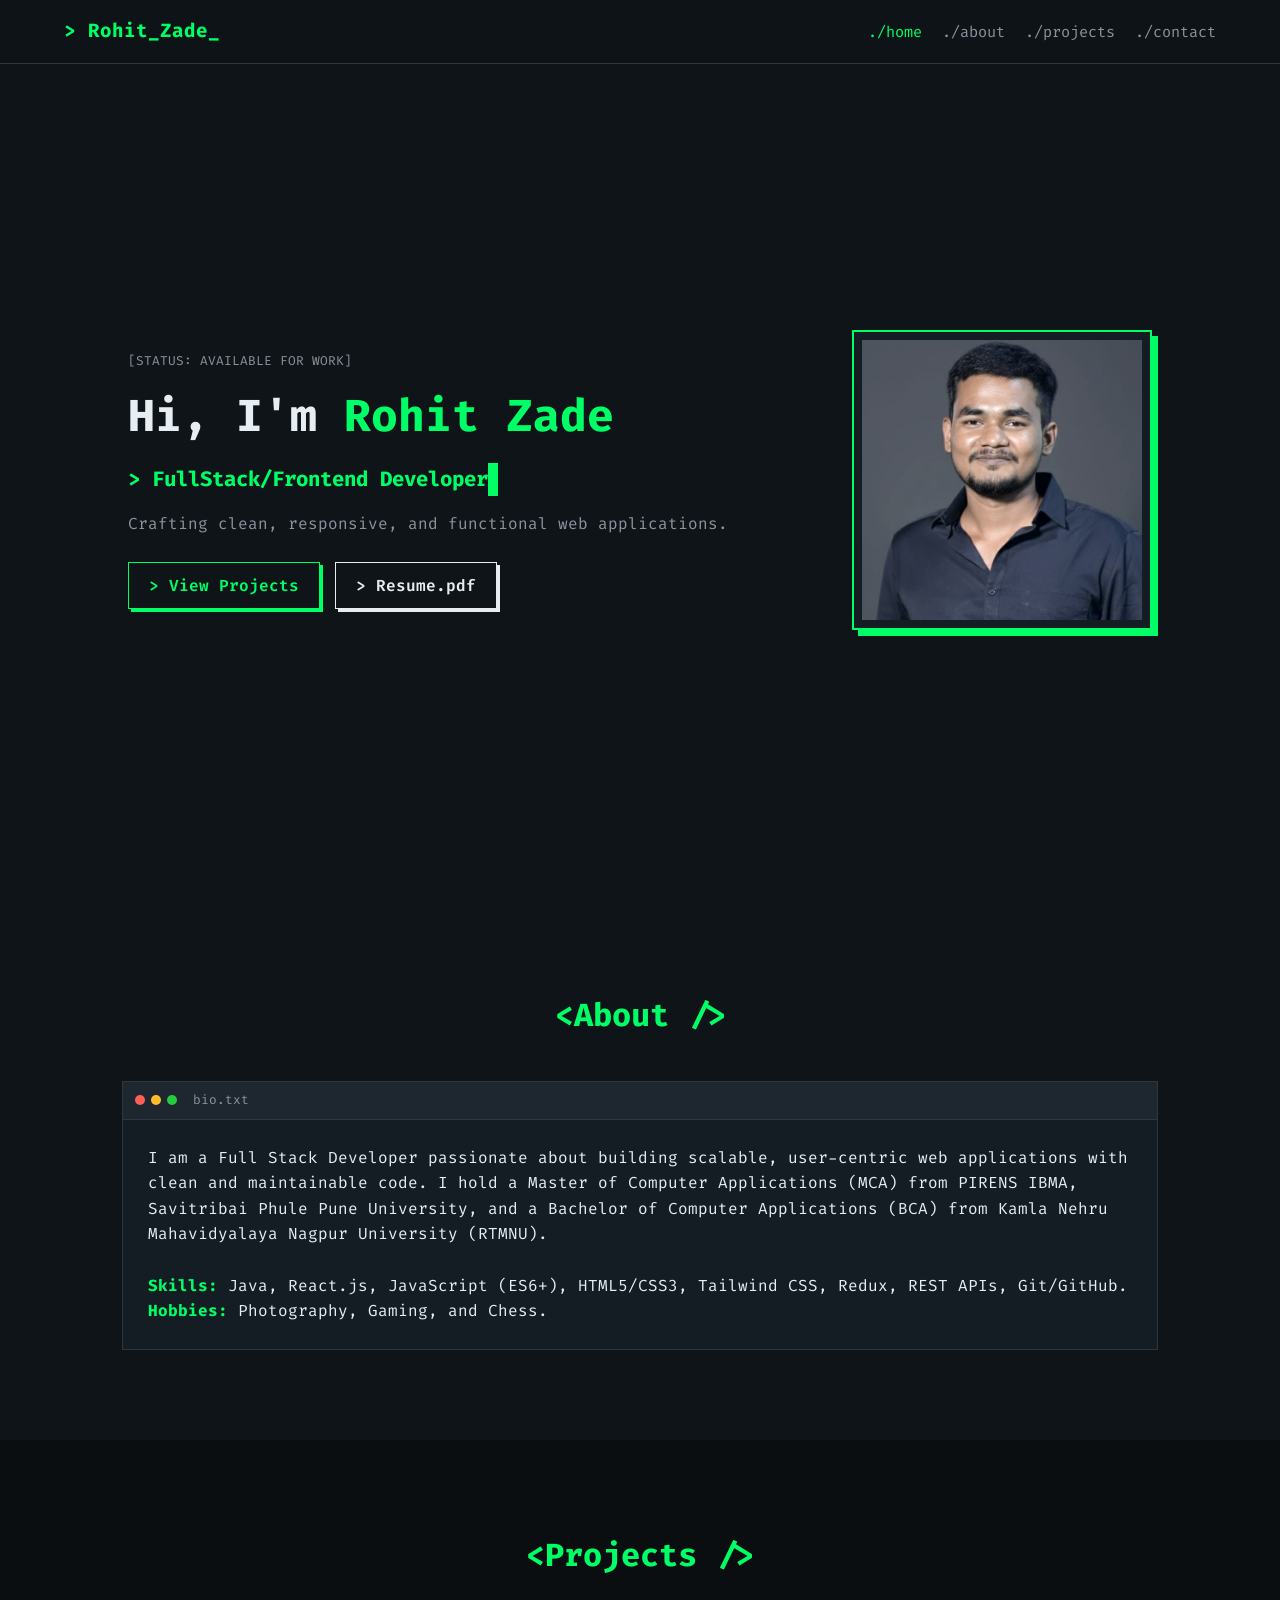
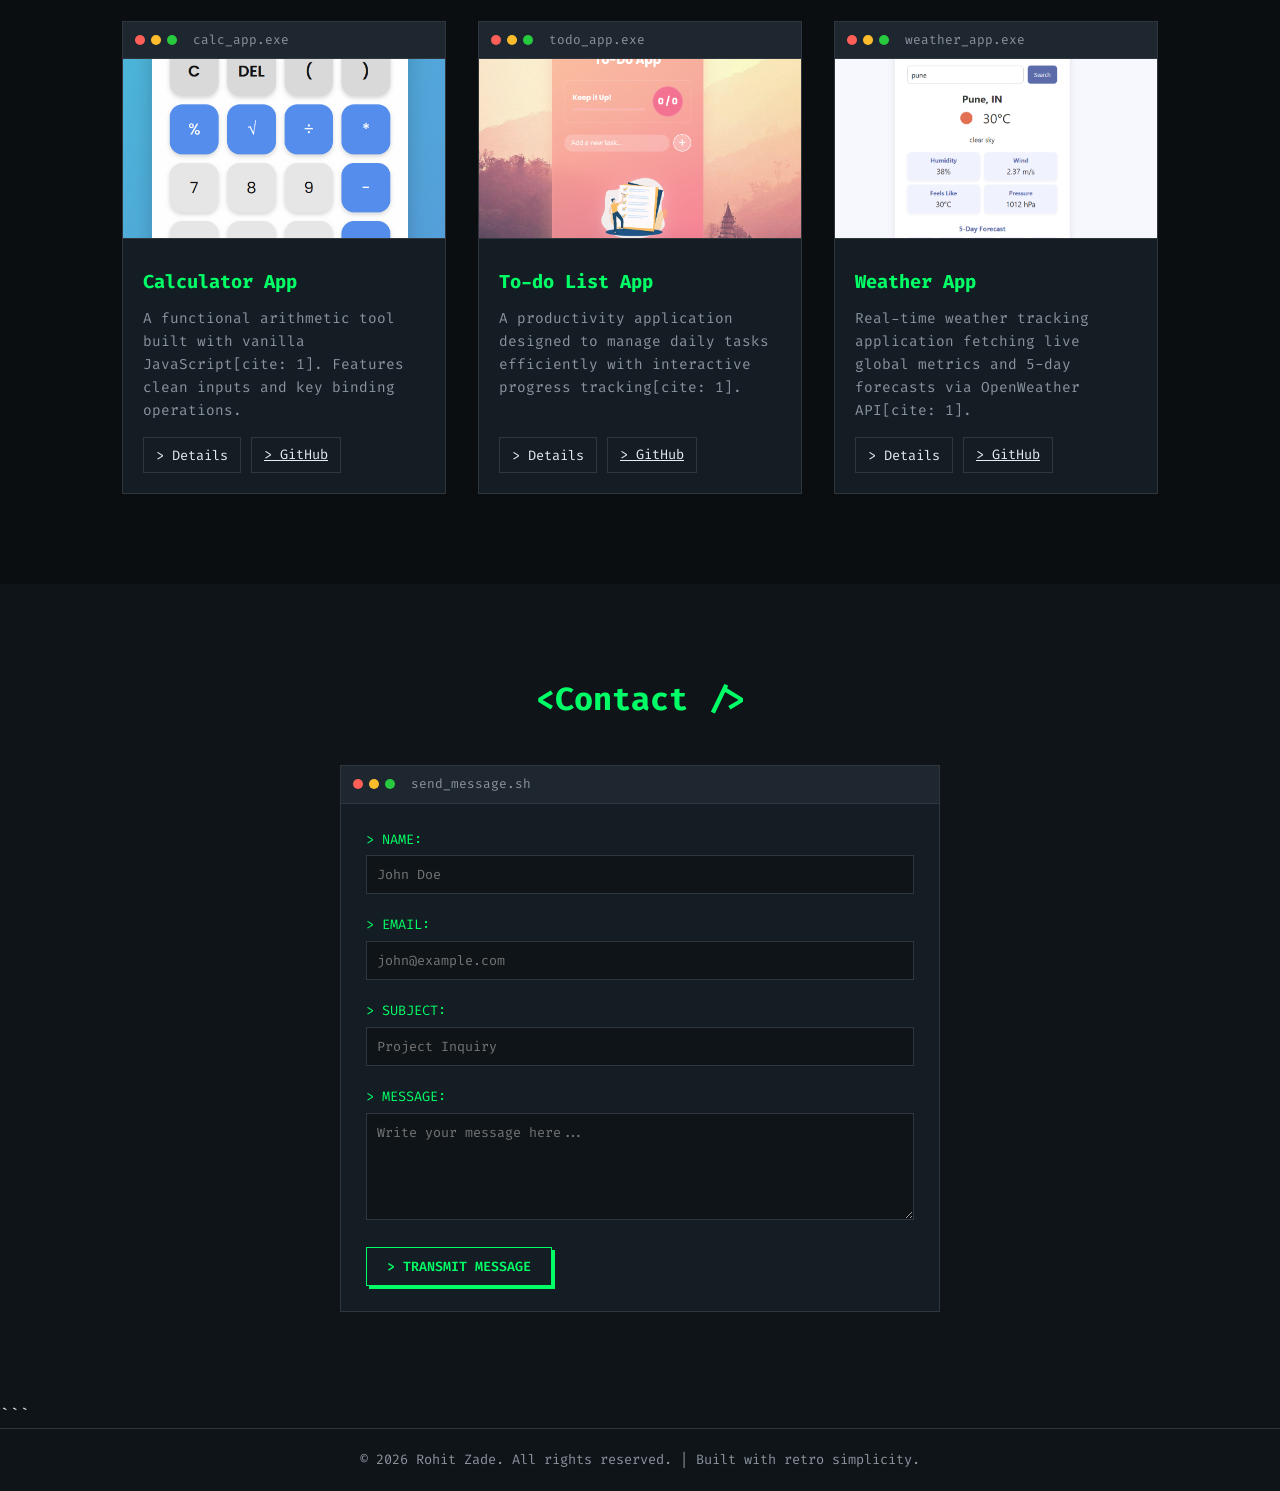
==== index.html @ d7098f7c "Initial commit" ====
<!DOCTYPE html>
<html lang="en">
<head>
    <meta charset="UTF-8">
    <meta name="viewport" content="width=device-width, initial-scale=1.0">
    <title>Rohit Zade | Frontend Developer</title>
    <link rel="stylesheet" href="style.css">
    <link rel="preconnect" href="https://fonts.googleapis.com">
    <link rel="preconnect" href="https://fonts.gstatic.com" crossorigin>
    <link href="https://fonts.googleapis.com/css2?family=Courier+Prime:ital,wght@0,400;0,700;1,400&family=Fira+Code:wght@400;600&display=swap" rel="stylesheet">
</head>
<body>

    <nav class="navbar">
        <div class="logo">&gt; Rohit_Zade_</div>
        <ul class="nav-links">
            <li><a href="#home" class="active">./home</a></li>
            <li><a href="#about">./about</a></li>
            <li><a href="#projects">./projects</a></li>
            <li><a href="#contact">./contact</a></li>
        </ul>
    </nav>

    <section id="home" class="hero">
        <div class="hero-content">
            <div class="terminal-badge">[STATUS: AVAILABLE FOR WORK]</div>
            <h1>Hi, I'm <span class="highlight">Rohit Zade</span></h1>
            <h3 class="typewriter-container">&gt; <span id="typewriter"></span><span class="cursor">&nbsp;</span></h3>
            <p>Crafting clean, responsive, and functional web applications.</p>
            <div class="hero-cta">
                <a href="#projects" class="btn">&gt; View Projects</a>
                <a href="Rohit_zade_cv.pdf" target="_blank" class="btn btn-outline">&gt; Resume.pdf</a>
            </div>
        </div>
        <div class="hero-image-wrapper">
            <div class="retro-frame">
                <img src="pic.jpg" alt="Rohit Zade" class="hero-image">
            </div>
        </div>
    </section>

    <section id="about" class="section">
        <div class="container">
            <h2 class="section-title">&lt;About /&gt;</h2>
            <div class="about-card">
                <div class="terminal-header">
                    <span class="dot red"></span>
                    <span class="dot yellow"></span>
                    <span class="dot green"></span>
                    <span class="terminal-title">bio.txt</span>
                </div>
                <div class="about-content">
                    <p>I am a Full Stack Developer passionate about building scalable, user-centric web applications with clean and maintainable code. I hold a Master of Computer Applications (MCA) from PIRENS IBMA, Savitribai Phule Pune University, and a Bachelor of Computer Applications (BCA) from Kamla Nehru Mahavidyalaya Nagpur University (RTMNU).</p>
                    <br>
                    <p><strong class="highlight">Skills:</strong> Java, React.js, JavaScript (ES6+), HTML5/CSS3, Tailwind CSS, Redux, REST APIs, Git/GitHub.</p>
                    <p><strong class="highlight">Hobbies:</strong> Photography, Gaming, and Chess.</p>
                </div>
            </div>
        </div>
    </section>

    <section id="projects" class="section bg-retro">
        <div class="container">
            <h2 class="section-title">&lt;Projects /&gt;</h2>
            <div class="projects-grid">
                
                <div class="project-card">
                    <div class="terminal-header">
                        <span class="dot red"></span>
                        <span class="dot yellow"></span>
                        <span class="dot green"></span>
                        <span class="terminal-title">calc_app.exe</span>
                    </div>
                    <div class="project-img-container">
                        <img src="calc.png" alt="Calculator App">
                    </div>
                    <div class="project-info">
                        <h3>Calculator App</h3>
                        <p>A functional arithmetic tool built with vanilla JavaScript[cite: 1]. Features clean inputs and key binding operations.</p>
                        <div class="project-links">
                            <button class="btn-sm" onclick="openModal('Calculator App', 'A functional arithmetic tool built with vanilla JavaScript handling core mathematical operations with dynamic updates.')">&gt; Details</button>
                            <a href="https://github.com/Rohitz24/calculator-app" target="_blank" class="btn-sm github-btn">&gt; GitHub</a>
                        </div>
                    </div>
                </div>

                <div class="project-card">
                    <div class="terminal-header">
                        <span class="dot red"></span>
                        <span class="dot yellow"></span>
                        <span class="dot green"></span>
                        <span class="terminal-title">todo_app.exe</span>
                    </div>
                    <div class="project-img-container">
                        <img src="todo.png" alt="To-do List App">
                    </div>
                    <div class="project-info">
                        <h3>To-do List App</h3>
                        <p>A productivity application designed to manage daily tasks efficiently with interactive progress tracking[cite: 1].</p>
                        <div class="project-links">
                            <button class="btn-sm" onclick="openModal('To-do List App', 'A productivity application designed to manage daily tasks efficiently with dynamic list updates and status counters.')">&gt; Details</button>
                            <a href="https://github.com/Rohitz24/to-do-list-app" target="_blank" class="btn-sm github-btn">&gt; GitHub</a>
                        </div>
                    </div>
                </div>

                <div class="project-card">
                    <div class="terminal-header">
                        <span class="dot red"></span>
                        <span class="dot yellow"></span>
                        <span class="dot green"></span>
                        <span class="terminal-title">weather_app.exe</span>
                    </div>
                    <div class="project-img-container">
                        <img src="weather.png" alt="Weather App">
                    </div>
                    <div class="project-info">
                        <h3>Weather App</h3>
                        <p>Real-time weather tracking application fetching live global metrics and 5-day forecasts via OpenWeather API[cite: 1].</p>
                        <div class="project-links">
                            <button class="btn-sm" onclick="openModal('Weather App', 'Real-time weather tracking application fetching live global data, humidity, wind speeds, and extended forecasts.')">&gt; Details</button>
                            <a href="https://github.com/Rohitz24/weatherapp" target="_blank" class="btn-sm github-btn">&gt; GitHub</a>
                        </div>
                    </div>
                </div>

            </div>
        </div>
    </section>

    
<section id="contact" class="section">
    <div class="container">
        <h2 class="section-title">&lt;Contact /&gt;</h2>
        <form id="contactForm" class="contact-form" action="https://formspree.io/f/xaqrvorv" method="POST">
            <div class="terminal-header">
                <span class="dot red"></span>
                <span class="dot yellow"></span>
                <span class="dot green"></span>
                <span class="terminal-title">send_message.sh</span>
            </div>
            <div class="form-body">
                <div class="form-group">
                    <label for="name">&gt; NAME:</label>
                    <input type="text" id="name" name="name" placeholder="John Doe">
                    <small class="error-msg">[!] Name is required</small>
                </div>
                <div class="form-group">
                    <label for="email">&gt; EMAIL:</label>
                    <input type="text" id="email" name="email" placeholder="john@example.com">
                    <small class="error-msg">[!] Valid email is required</small>
                </div>
                <div class="form-group">
                    <label for="subject">&gt; SUBJECT:</label>
                    <input type="text" id="subject" name="subject" placeholder="Project Inquiry">
                    <small class="error-msg">[!] Subject is required</small>
                </div>
                <div class="form-group">
                    <label for="message">&gt; MESSAGE:</label>
                    <textarea id="message" name="message" rows="5" placeholder="Write your message here..."></textarea>
                    <small class="error-msg">[!] Message cannot be empty</small>
                </div>
                <button type="submit" id="submitBtn" class="btn">&gt; TRANSMIT MESSAGE</button>
            </div>
        </form>
    </div>
</section>

```

    <footer>
        <p>&copy; 2026 Rohit Zade. All rights reserved. | Built with retro simplicity.</p>
    </footer>

    <div id="projectModal" class="modal">
        <div class="modal-content">
            <div class="terminal-header">
                <span class="dot red"></span>
                <span class="dot yellow"></span>
                <span class="dot green"></span>
                <span class="terminal-title" id="modalTitle">Project Details</span>
                <span class="close-btn" onclick="closeModal()">&times;</span>
            </div>
            <div class="modal-body">
                <p id="modalDesc"></p>
            </div>
        </div>
    </div>

    <script src="script.js"></script>
</body>
</html>
---- style.css ----
:root {
    --bg-color: #0f1419;
    --card-bg: #151d24;
    --text-color: #e6edf3;
    --text-dim: #8b949e;
    --accent-color: #00ff66; /* Retro Terminal Green */
    --accent-hover: #00cc52;
    --border-color: #30363d;
    --font-mono: 'Fira Code', 'Courier Prime', monospace;
}

* {
    margin: 0;
    padding: 0;
    box-sizing: border-box;
}

html {
    scroll-behavior: smooth;
}

body {
    font-family: var(--font-mono);
    background-color: var(--bg-color);
    color: var(--text-color);
    line-height: 1.6;
}

.container {
    max-width: 1100px;
    margin: 0 auto;
    padding: 0 2rem;
}

.section {
    padding: 90px 0;
}

.bg-retro {
    background-color: #0b0e11;
}

.section-title {
    text-align: center;
    margin-bottom: 40px;
    font-size: 2rem;
    color: var(--accent-color);
}

.highlight {
    color: var(--accent-color);
}

/* Retro Buttons */
.btn {
    display: inline-block;
    padding: 10px 20px;
    background: transparent;
    color: var(--accent-color);
    border: 1px solid var(--accent-color);
    text-decoration: none;
    font-family: var(--font-mono);
    font-weight: 600;
    cursor: pointer;
    transition: all 0.2s ease-in-out;
    box-shadow: 3px 3px 0px var(--accent-color);
}

.btn:hover {
    background: var(--accent-color);
    color: var(--bg-color);
    box-shadow: none;
    transform: translate(2px, 2px);
}

.btn-outline {
    color: var(--text-color);
    border-color: var(--text-color);
    box-shadow: 3px 3px 0px var(--text-color);
}

.btn-outline:hover {
    background: var(--text-color);
    color: var(--bg-color);
    box-shadow: none;
}

.btn-sm {
    padding: 6px 12px;
    background: transparent;
    color: var(--text-color);
    border: 1px solid var(--border-color);
    font-family: var(--font-mono);
    font-size: 0.85rem;
    cursor: pointer;
    transition: all 0.2s;
}

.btn-sm:hover {
    border-color: var(--accent-color);
    color: var(--accent-color);
}

/* Navbar */
.navbar {
    display: flex;
    justify-content: space-between;
    align-items: center;
    padding: 1rem 5%;
    background: rgba(15, 20, 25, 0.95);
    position: fixed;
    width: 100%;
    top: 0;
    z-index: 1000;
    border-bottom: 1px solid var(--border-color);
}

.logo {
    font-size: 1.2rem;
    font-weight: bold;
    color: var(--accent-color);
}

.nav-links {
    display: flex;
    list-style: none;
}

.nav-links li {
    margin-left: 20px;
}

.nav-links a {
    text-decoration: none;
    color: var(--text-dim);
    font-size: 0.95rem;
    transition: color 0.2s;
}

.nav-links a.active, .nav-links a:hover {
    color: var(--accent-color);
}

/* Hero Section */
.hero {
    min-height: 100vh;
    display: flex;
    align-items: center;
    justify-content: space-between;
    padding: 100px 10% 40px;
    gap: 2rem;
}

.terminal-badge {
    font-size: 0.8rem;
    color: var(--text-dim);
    margin-bottom: 10px;
}

.hero-content h1 {
    font-size: 2.8rem;
    margin-bottom: 10px;
}

.typewriter-container {
    font-size: 1.3rem;
    color: var(--accent-color);
    margin-bottom: 15px;
    min-height: 32px;
}

.cursor {
    display: inline-block;
    background-color: var(--accent-color);
    width: 10px;
    animation: blink 0.8s infinite;
}

@keyframes blink {
    0%, 100% { opacity: 1; }
    50% { opacity: 0; }
}

.hero-content p {
    color: var(--text-dim);
    margin-bottom: 25px;
}

.hero-cta {
    display: flex;
    gap: 15px;
}

/* Hero Image Frame */
.hero-image-wrapper {
    display: flex;
    justify-content: center;
}

.retro-frame {
    border: 2px solid var(--accent-color);
    padding: 8px;
    background-color: var(--card-bg);
    box-shadow: 6px 6px 0px var(--accent-color);
}

.hero-image {
    width: 280px;
    height: 280px;
    object-fit: cover;
    filter: grayscale(20%) contrast(110%);
    display: block;
}

/* Terminal Card UI Component */
.terminal-header {
    background-color: #1e262f;
    padding: 8px 12px;
    display: flex;
    align-items: center;
    border-bottom: 1px solid var(--border-color);
}

.dot {
    width: 10px;
    height: 10px;
    border-radius: 50%;
    display: inline-block;
    margin-right: 6px;
}

.dot.red { background-color: #ff5f56; }
.dot.yellow { background-color: #ffbd2e; }
.dot.green { background-color: #27c93f; }

.terminal-title {
    font-size: 0.8rem;
    color: var(--text-dim);
    margin-left: 10px;
}

.about-card {
    background: var(--card-bg);
    border: 1px solid var(--border-color);
}

.about-content {
    padding: 25px;
}

/* Projects Grid */
.projects-grid {
    display: grid;
    grid-template-columns: repeat(auto-fit, minmax(300px, 1fr));
    gap: 2rem;
}

.project-card {
    background: var(--card-bg);
    border: 1px solid var(--border-color);
    display: flex;
    flex-direction: column;
}

.project-img-container img {
    width: 100%;
    height: 180px;
    object-fit: cover;
    border-bottom: 1px solid var(--border-color);
    filter: grayscale(10%);
}

.project-info {
    padding: 20px;
    display: flex;
    flex-direction: column;
    flex-grow: 1;
}

.project-info h3 {
    color: var(--accent-color);
    margin-bottom: 10px;
}

.project-info p {
    font-size: 0.9rem;
    color: var(--text-dim);
    margin-bottom: 15px;
    flex-grow: 1;
}

.project-links {
    display: flex;
    gap: 10px;
}

/* Contact Form */
.contact-form {
    max-width: 600px;
    margin: 0 auto;
    background: var(--card-bg);
    border: 1px solid var(--border-color);
}

.form-body {
    padding: 25px;
}

.form-group {
    margin-bottom: 20px;
}

.form-group label {
    display: block;
    margin-bottom: 5px;
    font-size: 0.85rem;
    color: var(--accent-color);
}

.form-group input, 
.form-group textarea {
    width: 100%;
    padding: 10px;
    background-color: var(--bg-color);
    border: 1px solid var(--border-color);
    color: var(--text-color);
    font-family: var(--font-mono);
    outline: none;
}

.form-group input:focus, 
.form-group textarea:focus {
    border-color: var(--accent-color);
}

.error-msg {
    color: #ff5f56;
    font-size: 0.75rem;
    display: none;
    margin-top: 5px;
}

.form-group.error input, 
.form-group.error textarea {
    border-color: #ff5f56;
}

.form-group.error .error-msg {
    display: block;
}

/* Footer */
footer {
    border-top: 1px solid var(--border-color);
    text-align: center;
    padding: 20px;
    font-size: 0.85rem;
    color: var(--text-dim);
}

/* Retro Modal Styles */
.modal {
    display: none; 
    position: fixed; 
    z-index: 2000; 
    left: 0;
    top: 0;
    width: 100%; 
    height: 100%; 
    background-color: rgba(0,0,0,0.8); 
}

.modal-content {
    background-color: var(--card-bg);
    margin: 15% auto; 
    border: 1px solid var(--border-color);
    width: 90%;
    max-width: 500px;
    position: relative;
    box-shadow: 6px 6px 0px var(--accent-color);
}

.modal-body {
    padding: 20px;
}

.close-btn {
    color: var(--text-dim);
    margin-left: auto;
    font-size: 18px;
    cursor: pointer;
}

.close-btn:hover {
    color: var(--accent-color);
}

/* Responsive Design */
@media (max-width: 768px) {
    .hero {
        flex-direction: column-reverse;
        text-align: center;
        padding-top: 100px;
    }

    .hero-cta {
        justify-content: center;
    }

    .nav-links {
        display: none;
    }
}
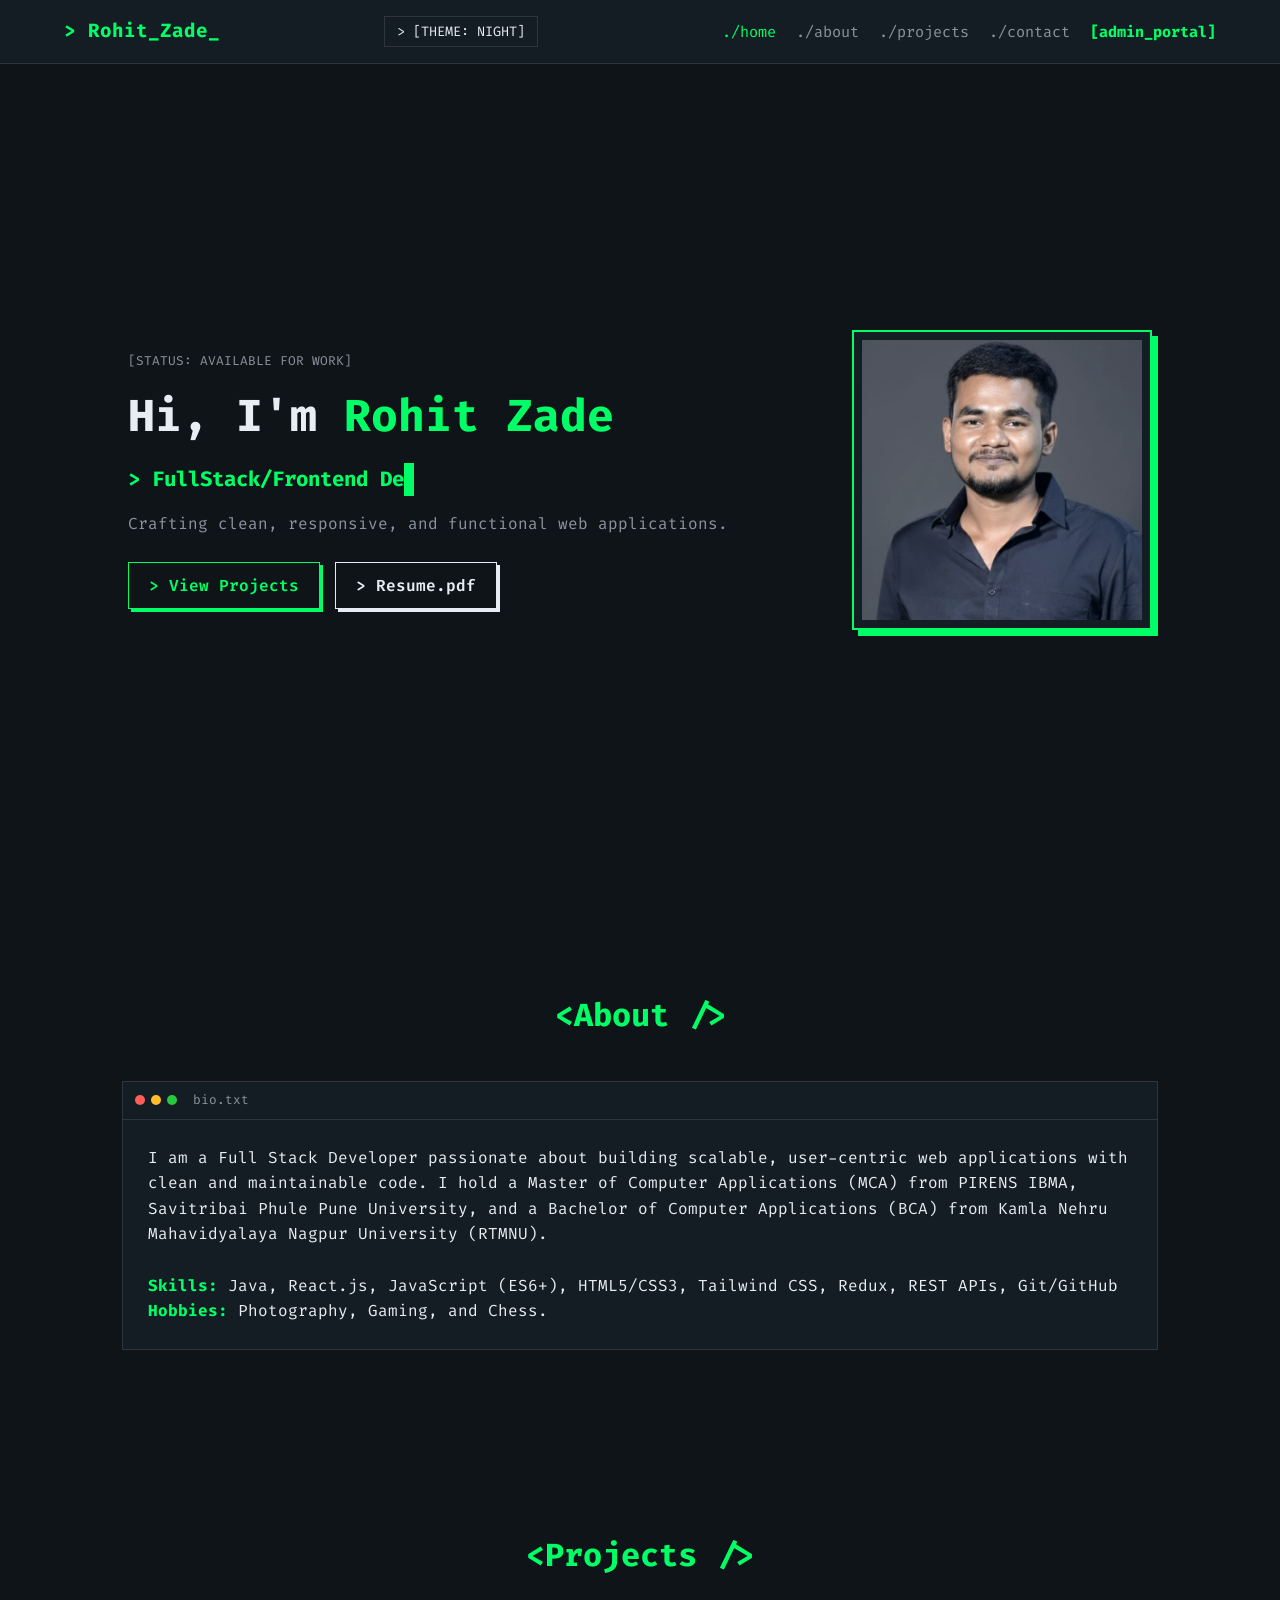
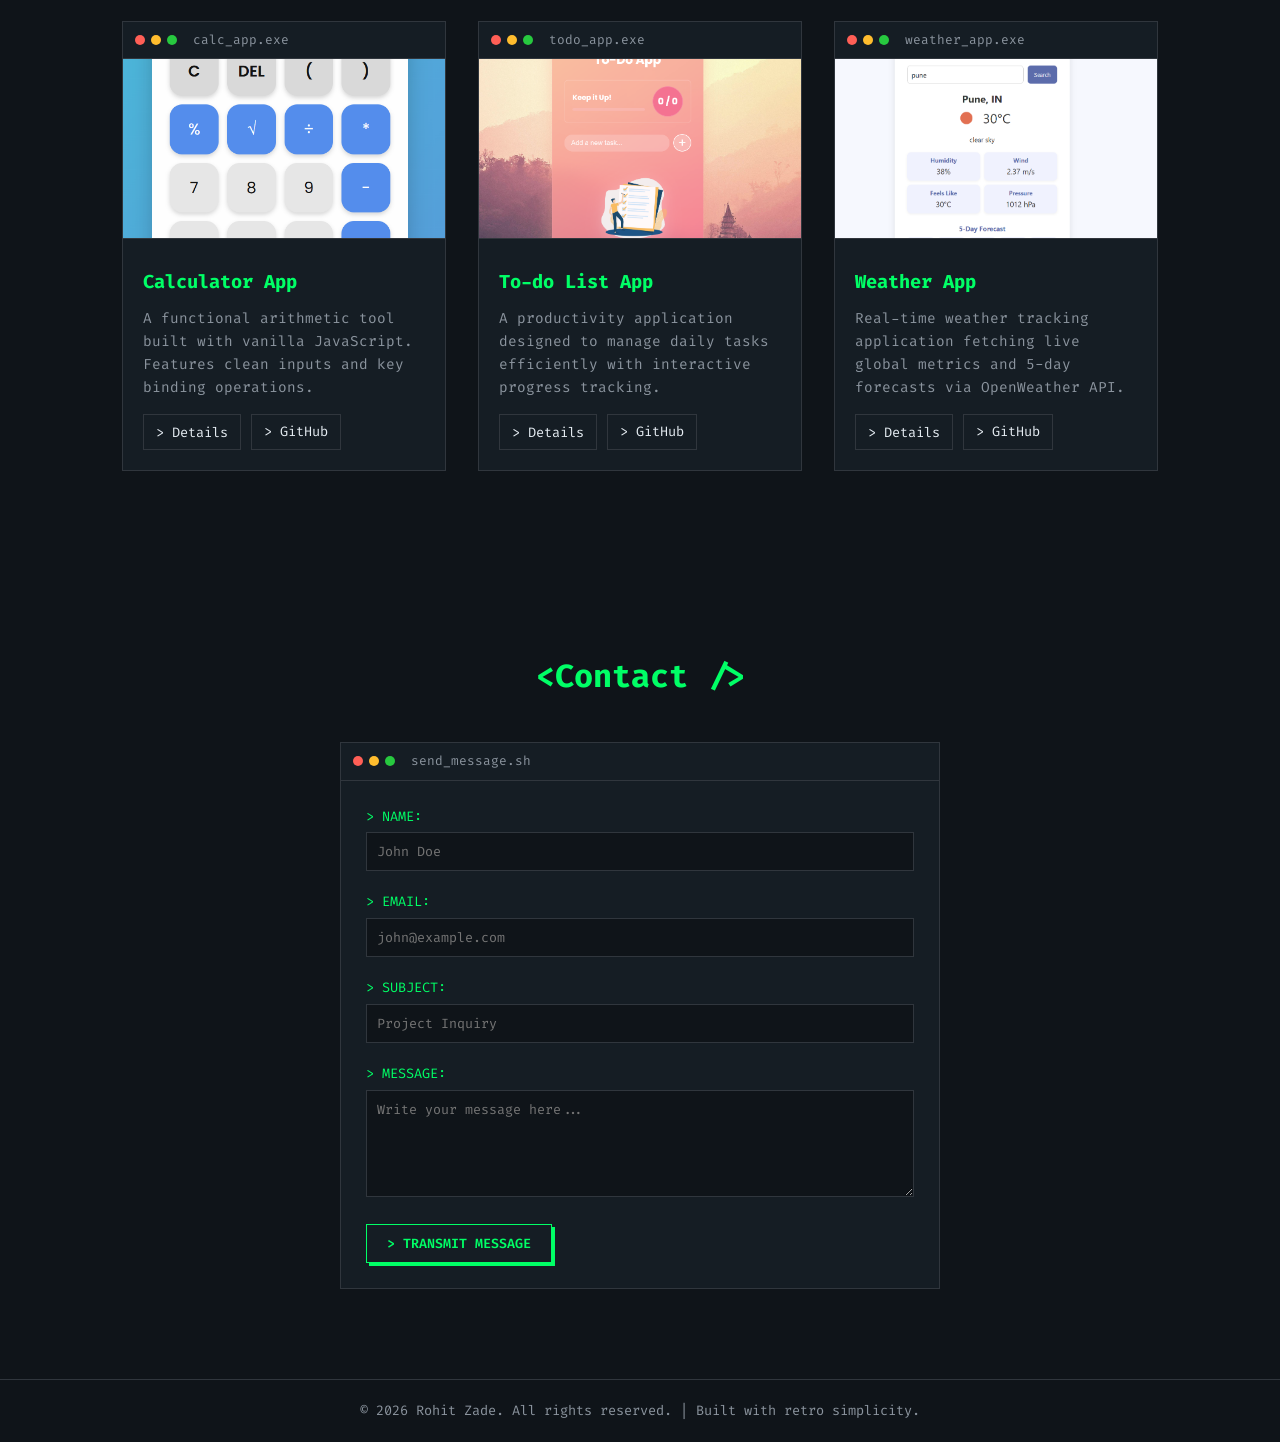
==== commit cd07738e: "Added dynamic content loading, theme switch, and admin portal" ====
--- a/index.html
+++ b/index.html
@@ -1,9 +1,9 @@
 <!DOCTYPE html>
-<html lang="en">
+<html lang="en" data-theme="dark">
 <head>
     <meta charset="UTF-8">
     <meta name="viewport" content="width=device-width, initial-scale=1.0">
-    <title>Rohit Zade | Frontend Developer</title>
+    <title>Rohit Zade | Dynamic Portfolio</title>
     <link rel="stylesheet" href="style.css">
     <link rel="preconnect" href="https://fonts.googleapis.com">
     <link rel="preconnect" href="https://fonts.gstatic.com" crossorigin>
@@ -13,20 +13,31 @@
 
     <nav class="navbar">
         <div class="logo">&gt; Rohit_Zade_</div>
-        <ul class="nav-links">
+        
+        <div class="nav-right">
+            <button id="themeToggleBtn" class="btn-sm theme-btn">&gt; [THEME: NIGHT]</button>
+            <button id="mobileMenuBtn" class="hamburger-btn" aria-label="Toggle Menu">
+                <span class="bar"></span>
+                <span class="bar"></span>
+                <span class="bar"></span>
+            </button>
+        </div>
+
+        <ul class="nav-links" id="navLinks">
             <li><a href="#home" class="active">./home</a></li>
             <li><a href="#about">./about</a></li>
             <li><a href="#projects">./projects</a></li>
             <li><a href="#contact">./contact</a></li>
+            <li><a href="admin.html" class="admin-link">[admin_portal]</a></li>
         </ul>
     </nav>
 
     <section id="home" class="hero">
         <div class="hero-content">
-            <div class="terminal-badge">[STATUS: AVAILABLE FOR WORK]</div>
+            <div class="terminal-badge" id="heroStatus">[STATUS: AVAILABLE FOR WORK]</div>
             <h1>Hi, I'm <span class="highlight">Rohit Zade</span></h1>
             <h3 class="typewriter-container">&gt; <span id="typewriter"></span><span class="cursor">&nbsp;</span></h3>
-            <p>Crafting clean, responsive, and functional web applications.</p>
+            <p id="heroBioText">Crafting clean, responsive, and functional web applications.</p>
             <div class="hero-cta">
                 <a href="#projects" class="btn">&gt; View Projects</a>
                 <a href="Rohit_zade_cv.pdf" target="_blank" class="btn btn-outline">&gt; Resume.pdf</a>
@@ -49,11 +60,8 @@
                     <span class="dot green"></span>
                     <span class="terminal-title">bio.txt</span>
                 </div>
-                <div class="about-content">
-                    <p>I am a Full Stack Developer passionate about building scalable, user-centric web applications with clean and maintainable code. I hold a Master of Computer Applications (MCA) from PIRENS IBMA, Savitribai Phule Pune University, and a Bachelor of Computer Applications (BCA) from Kamla Nehru Mahavidyalaya Nagpur University (RTMNU).</p>
-                    <br>
-                    <p><strong class="highlight">Skills:</strong> Java, React.js, JavaScript (ES6+), HTML5/CSS3, Tailwind CSS, Redux, REST APIs, Git/GitHub.</p>
-                    <p><strong class="highlight">Hobbies:</strong> Photography, Gaming, and Chess.</p>
+                <div class="about-content" id="aboutContent">
+                    <!-- Dynamic Bio and Skills rendered here -->
                 </div>
             </div>
         </div>
@@ -62,111 +70,48 @@
     <section id="projects" class="section bg-retro">
         <div class="container">
             <h2 class="section-title">&lt;Projects /&gt;</h2>
-            <div class="projects-grid">
-                
-                <div class="project-card">
-                    <div class="terminal-header">
-                        <span class="dot red"></span>
-                        <span class="dot yellow"></span>
-                        <span class="dot green"></span>
-                        <span class="terminal-title">calc_app.exe</span>
-                    </div>
-                    <div class="project-img-container">
-                        <img src="calc.png" alt="Calculator App">
-                    </div>
-                    <div class="project-info">
-                        <h3>Calculator App</h3>
-                        <p>A functional arithmetic tool built with vanilla JavaScript[cite: 1]. Features clean inputs and key binding operations.</p>
-                        <div class="project-links">
-                            <button class="btn-sm" onclick="openModal('Calculator App', 'A functional arithmetic tool built with vanilla JavaScript handling core mathematical operations with dynamic updates.')">&gt; Details</button>
-                            <a href="https://github.com/Rohitz24/calculator-app" target="_blank" class="btn-sm github-btn">&gt; GitHub</a>
-                        </div>
-                    </div>
-                </div>
-
-                <div class="project-card">
-                    <div class="terminal-header">
-                        <span class="dot red"></span>
-                        <span class="dot yellow"></span>
-                        <span class="dot green"></span>
-                        <span class="terminal-title">todo_app.exe</span>
-                    </div>
-                    <div class="project-img-container">
-                        <img src="todo.png" alt="To-do List App">
-                    </div>
-                    <div class="project-info">
-                        <h3>To-do List App</h3>
-                        <p>A productivity application designed to manage daily tasks efficiently with interactive progress tracking[cite: 1].</p>
-                        <div class="project-links">
-                            <button class="btn-sm" onclick="openModal('To-do List App', 'A productivity application designed to manage daily tasks efficiently with dynamic list updates and status counters.')">&gt; Details</button>
-                            <a href="https://github.com/Rohitz24/to-do-list-app" target="_blank" class="btn-sm github-btn">&gt; GitHub</a>
-                        </div>
-                    </div>
-                </div>
-
-                <div class="project-card">
-                    <div class="terminal-header">
-                        <span class="dot red"></span>
-                        <span class="dot yellow"></span>
-                        <span class="dot green"></span>
-                        <span class="terminal-title">weather_app.exe</span>
-                    </div>
-                    <div class="project-img-container">
-                        <img src="weather.png" alt="Weather App">
-                    </div>
-                    <div class="project-info">
-                        <h3>Weather App</h3>
-                        <p>Real-time weather tracking application fetching live global metrics and 5-day forecasts via OpenWeather API[cite: 1].</p>
-                        <div class="project-links">
-                            <button class="btn-sm" onclick="openModal('Weather App', 'Real-time weather tracking application fetching live global data, humidity, wind speeds, and extended forecasts.')">&gt; Details</button>
-                            <a href="https://github.com/Rohitz24/weatherapp" target="_blank" class="btn-sm github-btn">&gt; GitHub</a>
-                        </div>
-                    </div>
-                </div>
-
+            <div class="projects-grid" id="projectsContainer">
+                <!-- Dynamic Projects rendered here -->
             </div>
         </div>
     </section>
 
-    
-<section id="contact" class="section">
-    <div class="container">
-        <h2 class="section-title">&lt;Contact /&gt;</h2>
-        <form id="contactForm" class="contact-form" action="https://formspree.io/f/xaqrvorv" method="POST">
-            <div class="terminal-header">
-                <span class="dot red"></span>
-                <span class="dot yellow"></span>
-                <span class="dot green"></span>
-                <span class="terminal-title">send_message.sh</span>
-            </div>
-            <div class="form-body">
-                <div class="form-group">
-                    <label for="name">&gt; NAME:</label>
-                    <input type="text" id="name" name="name" placeholder="John Doe">
-                    <small class="error-msg">[!] Name is required</small>
+    <section id="contact" class="section">
+        <div class="container">
+            <h2 class="section-title">&lt;Contact /&gt;</h2>
+            <form id="contactForm" class="contact-form" action="https://formspree.io/f/xaqrvorv" method="POST">
+                <div class="terminal-header">
+                    <span class="dot red"></span>
+                    <span class="dot yellow"></span>
+                    <span class="dot green"></span>
+                    <span class="terminal-title">send_message.sh</span>
                 </div>
-                <div class="form-group">
-                    <label for="email">&gt; EMAIL:</label>
-                    <input type="text" id="email" name="email" placeholder="john@example.com">
-                    <small class="error-msg">[!] Valid email is required</small>
+                <div class="form-body">
+                    <div class="form-group">
+                        <label for="name">&gt; NAME:</label>
+                        <input type="text" id="name" name="name" placeholder="John Doe">
+                        <small class="error-msg">[!] Name is required</small>
+                    </div>
+                    <div class="form-group">
+                        <label for="email">&gt; EMAIL:</label>
+                        <input type="text" id="email" name="email" placeholder="john@example.com">
+                        <small class="error-msg">[!] Valid email is required</small>
+                    </div>
+                    <div class="form-group">
+                        <label for="subject">&gt; SUBJECT:</label>
+                        <input type="text" id="subject" name="subject" placeholder="Project Inquiry">
+                        <small class="error-msg">[!] Subject is required</small>
+                    </div>
+                    <div class="form-group">
+                        <label for="message">&gt; MESSAGE:</label>
+                        <textarea id="message" name="message" rows="5" placeholder="Write your message here..."></textarea>
+                        <small class="error-msg">[!] Message cannot be empty</small>
+                    </div>
+                    <button type="submit" id="submitBtn" class="btn">&gt; TRANSMIT MESSAGE</button>
                 </div>
-                <div class="form-group">
-                    <label for="subject">&gt; SUBJECT:</label>
-                    <input type="text" id="subject" name="subject" placeholder="Project Inquiry">
-                    <small class="error-msg">[!] Subject is required</small>
-                </div>
-                <div class="form-group">
-                    <label for="message">&gt; MESSAGE:</label>
-                    <textarea id="message" name="message" rows="5" placeholder="Write your message here..."></textarea>
-                    <small class="error-msg">[!] Message cannot be empty</small>
-                </div>
-                <button type="submit" id="submitBtn" class="btn">&gt; TRANSMIT MESSAGE</button>
-            </div>
-        </form>
-    </div>
-</section>
-
-```
+            </form>
+        </div>
+    </section>
 
     <footer>
         <p>&copy; 2026 Rohit Zade. All rights reserved. | Built with retro simplicity.</p>
--- a/style.css
+++ b/style.css
@@ -3,411 +3,132 @@
     --card-bg: #151d24;
     --text-color: #e6edf3;
     --text-dim: #8b949e;
-    --accent-color: #00ff66; /* Retro Terminal Green */
+    --accent-color: #00ff66; /* Terminal Green */
     --accent-hover: #00cc52;
     --border-color: #30363d;
     --font-mono: 'Fira Code', 'Courier Prime', monospace;
 }
 
-* {
-    margin: 0;
-    padding: 0;
-    box-sizing: border-box;
+[data-theme="light"] {
+    --bg-color: #f4f6f9;
+    --card-bg: #ffffff;
+    --text-color: #1a1f24;
+    --text-dim: #57606a;
+    --accent-color: #008837;
+    --accent-hover: #006629;
+    --border-color: #d0d7de;
 }
 
-html {
-    scroll-behavior: smooth;
-}
-
+* { margin: 0; padding: 0; box-sizing: border-box; }
+html { scroll-behavior: smooth; }
 body {
     font-family: var(--font-mono);
     background-color: var(--bg-color);
     color: var(--text-color);
     line-height: 1.6;
+    transition: background-color 0.3s, color 0.3s;
 }
 
-.container {
-    max-width: 1100px;
-    margin: 0 auto;
-    padding: 0 2rem;
+.container { max-width: 1100px; margin: 0 auto; padding: 0 2rem; }
+.section { padding: 90px 0; }
+.bg-retro { background-color: var(--bg-color); }
+.section-title { text-align: center; margin-bottom: 40px; font-size: 2rem; color: var(--accent-color); }
+.highlight { color: var(--accent-color); }
+
+/* Buttons */
+.btn {
+    display: inline-block; padding: 10px 20px; background: transparent;
+    color: var(--accent-color); border: 1px solid var(--accent-color);
+    text-decoration: none; font-family: var(--font-mono); font-weight: 600;
+    cursor: pointer; transition: all 0.2s ease-in-out; box-shadow: 3px 3px 0px var(--accent-color);
 }
+.btn:hover { background: var(--accent-color); color: var(--bg-color); box-shadow: none; transform: translate(2px, 2px); }
+.btn-outline { color: var(--text-color); border-color: var(--text-color); box-shadow: 3px 3px 0px var(--text-color); }
+.btn-outline:hover { background: var(--text-color); color: var(--bg-color); box-shadow: none; }
+.btn-sm { padding: 6px 12px; background: transparent; color: var(--text-color); border: 1px solid var(--border-color); font-family: var(--font-mono); font-size: 0.85rem; cursor: pointer; transition: all 0.2s; text-decoration: none;}
+.btn-sm:hover { border-color: var(--accent-color); color: var(--accent-color); }
+.btn-danger { color: #ff5f56; border-color: #ff5f56; }
+.btn-danger:hover { background: #ff5f56; color: #fff; }
 
-.section {
-    padding: 90px 0;
-}
+/* Navbar Responsive Fixes */
+.navbar { display: flex; justify-content: space-between; align-items: center; padding: 1rem 5%; background: var(--card-bg); position: fixed; width: 100%; top: 0; z-index: 1000; border-bottom: 1px solid var(--border-color); }
+.logo { font-size: 1.2rem; font-weight: bold; color: var(--accent-color); }
+.nav-right { display: flex; align-items: center; gap: 15px; }
+.nav-links { display: flex; list-style: none; align-items: center; }
+.nav-links li { margin-left: 20px; }
+.nav-links a { text-decoration: none; color: var(--text-dim); font-size: 0.95rem; transition: color 0.2s; }
+.nav-links a.active, .nav-links a:hover { color: var(--accent-color); }
+.admin-link { color: var(--accent-color) !important; font-weight: bold; }
 
-.bg-retro {
-    background-color: #0b0e11;
-}
-
-.section-title {
-    text-align: center;
-    margin-bottom: 40px;
-    font-size: 2rem;
-    color: var(--accent-color);
-}
-
-.highlight {
-    color: var(--accent-color);
-}
-
-/* Retro Buttons */
-.btn {
-    display: inline-block;
-    padding: 10px 20px;
-    background: transparent;
-    color: var(--accent-color);
-    border: 1px solid var(--accent-color);
-    text-decoration: none;
-    font-family: var(--font-mono);
-    font-weight: 600;
-    cursor: pointer;
-    transition: all 0.2s ease-in-out;
-    box-shadow: 3px 3px 0px var(--accent-color);
-}
-
-.btn:hover {
-    background: var(--accent-color);
-    color: var(--bg-color);
-    box-shadow: none;
-    transform: translate(2px, 2px);
-}
-
-.btn-outline {
-    color: var(--text-color);
-    border-color: var(--text-color);
-    box-shadow: 3px 3px 0px var(--text-color);
-}
-
-.btn-outline:hover {
-    background: var(--text-color);
-    color: var(--bg-color);
-    box-shadow: none;
-}
-
-.btn-sm {
-    padding: 6px 12px;
-    background: transparent;
-    color: var(--text-color);
-    border: 1px solid var(--border-color);
-    font-family: var(--font-mono);
-    font-size: 0.85rem;
-    cursor: pointer;
-    transition: all 0.2s;
-}
-
-.btn-sm:hover {
-    border-color: var(--accent-color);
-    color: var(--accent-color);
-}
-
-/* Navbar */
-.navbar {
-    display: flex;
-    justify-content: space-between;
-    align-items: center;
-    padding: 1rem 5%;
-    background: rgba(15, 20, 25, 0.95);
-    position: fixed;
-    width: 100%;
-    top: 0;
-    z-index: 1000;
-    border-bottom: 1px solid var(--border-color);
-}
-
-.logo {
-    font-size: 1.2rem;
-    font-weight: bold;
-    color: var(--accent-color);
-}
-
-.nav-links {
-    display: flex;
-    list-style: none;
-}
-
-.nav-links li {
-    margin-left: 20px;
-}
-
-.nav-links a {
-    text-decoration: none;
-    color: var(--text-dim);
-    font-size: 0.95rem;
-    transition: color 0.2s;
-}
-
-.nav-links a.active, .nav-links a:hover {
-    color: var(--accent-color);
-}
+/* Mobile Menu Hamburger */
+.hamburger-btn { display: none; flex-direction: column; gap: 4px; background: none; border: none; cursor: pointer; padding: 5px; }
+.hamburger-btn .bar { width: 22px; height: 2px; background-color: var(--text-color); transition: all 0.3s; }
 
 /* Hero Section */
-.hero {
-    min-height: 100vh;
-    display: flex;
-    align-items: center;
-    justify-content: space-between;
-    padding: 100px 10% 40px;
-    gap: 2rem;
-}
+.hero { min-height: 100vh; display: flex; align-items: center; justify-content: space-between; padding: 100px 10% 40px; gap: 2rem; }
+.terminal-badge { font-size: 0.8rem; color: var(--text-dim); margin-bottom: 10px; }
+.hero-content h1 { font-size: 2.8rem; margin-bottom: 10px; }
+.typewriter-container { font-size: 1.3rem; color: var(--accent-color); margin-bottom: 15px; min-height: 32px; }
+.cursor { display: inline-block; background-color: var(--accent-color); width: 10px; animation: blink 0.8s infinite; }
+@keyframes blink { 0%, 100% { opacity: 1; } 50% { opacity: 0; } }
+.hero-content p { color: var(--text-dim); margin-bottom: 25px; }
+.hero-cta { display: flex; gap: 15px; }
 
-.terminal-badge {
-    font-size: 0.8rem;
-    color: var(--text-dim);
-    margin-bottom: 10px;
-}
+.hero-image-wrapper { display: flex; justify-content: center; }
+.retro-frame { border: 2px solid var(--accent-color); padding: 8px; background-color: var(--card-bg); box-shadow: 6px 6px 0px var(--accent-color); }
+.hero-image { width: 280px; height: 280px; object-fit: cover; filter: grayscale(20%) contrast(110%); display: block; }
 
-.hero-content h1 {
-    font-size: 2.8rem;
-    margin-bottom: 10px;
-}
-
-.typewriter-container {
-    font-size: 1.3rem;
-    color: var(--accent-color);
-    margin-bottom: 15px;
-    min-height: 32px;
-}
-
-.cursor {
-    display: inline-block;
-    background-color: var(--accent-color);
-    width: 10px;
-    animation: blink 0.8s infinite;
-}
-
-@keyframes blink {
-    0%, 100% { opacity: 1; }
-    50% { opacity: 0; }
-}
-
-.hero-content p {
-    color: var(--text-dim);
-    margin-bottom: 25px;
-}
-
-.hero-cta {
-    display: flex;
-    gap: 15px;
-}
-
-/* Hero Image Frame */
-.hero-image-wrapper {
-    display: flex;
-    justify-content: center;
-}
-
-.retro-frame {
-    border: 2px solid var(--accent-color);
-    padding: 8px;
-    background-color: var(--card-bg);
-    box-shadow: 6px 6px 0px var(--accent-color);
-}
-
-.hero-image {
-    width: 280px;
-    height: 280px;
-    object-fit: cover;
-    filter: grayscale(20%) contrast(110%);
-    display: block;
-}
-
-/* Terminal Card UI Component */
-.terminal-header {
-    background-color: #1e262f;
-    padding: 8px 12px;
-    display: flex;
-    align-items: center;
-    border-bottom: 1px solid var(--border-color);
-}
-
-.dot {
-    width: 10px;
-    height: 10px;
-    border-radius: 50%;
-    display: inline-block;
-    margin-right: 6px;
-}
-
+/* Card Architecture */
+.terminal-header { background-color: var(--card-bg); padding: 8px 12px; display: flex; align-items: center; border-bottom: 1px solid var(--border-color); }
+.dot { width: 10px; height: 10px; border-radius: 50%; display: inline-block; margin-right: 6px; }
 .dot.red { background-color: #ff5f56; }
 .dot.yellow { background-color: #ffbd2e; }
 .dot.green { background-color: #27c93f; }
-
-.terminal-title {
-    font-size: 0.8rem;
-    color: var(--text-dim);
-    margin-left: 10px;
-}
-
-.about-card {
-    background: var(--card-bg);
-    border: 1px solid var(--border-color);
-}
-
-.about-content {
-    padding: 25px;
-}
+.terminal-title { font-size: 0.8rem; color: var(--text-dim); margin-left: 10px; }
+.about-card { background: var(--card-bg); border: 1px solid var(--border-color); }
+.about-content { padding: 25px; }
 
 /* Projects Grid */
-.projects-grid {
-    display: grid;
-    grid-template-columns: repeat(auto-fit, minmax(300px, 1fr));
-    gap: 2rem;
-}
+.projects-grid { display: grid; grid-template-columns: repeat(auto-fit, minmax(300px, 1fr)); gap: 2rem; }
+.project-card { background: var(--card-bg); border: 1px solid var(--border-color); display: flex; flex-direction: column; }
+.project-img-container img { width: 100%; height: 180px; object-fit: cover; border-bottom: 1px solid var(--border-color); filter: grayscale(10%); }
+.project-info { padding: 20px; display: flex; flex-direction: column; flex-grow: 1; }
+.project-info h3 { color: var(--accent-color); margin-bottom: 10px; }
+.project-info p { font-size: 0.9rem; color: var(--text-dim); margin-bottom: 15px; flex-grow: 1; }
+.project-links { display: flex; gap: 10px; }
 
-.project-card {
-    background: var(--card-bg);
-    border: 1px solid var(--border-color);
-    display: flex;
-    flex-direction: column;
-}
+/* Forms & Inputs */
+.contact-form { max-width: 600px; margin: 0 auto; background: var(--card-bg); border: 1px solid var(--border-color); }
+.form-body { padding: 25px; }
+.form-group { margin-bottom: 20px; }
+.form-group label { display: block; margin-bottom: 5px; font-size: 0.85rem; color: var(--accent-color); }
+.form-group input, .form-group textarea { width: 100%; padding: 10px; background-color: var(--bg-color); border: 1px solid var(--border-color); color: var(--text-color); font-family: var(--font-mono); outline: none; }
+.form-group input:focus, .form-group textarea:focus { border-color: var(--accent-color); }
+.error-msg { color: #ff5f56; font-size: 0.75rem; display: none; margin-top: 5px; }
+.form-group.error input, .form-group.error textarea { border-color: #ff5f56; }
+.form-group.error .error-msg { display: block; }
 
-.project-img-container img {
-    width: 100%;
-    height: 180px;
-    object-fit: cover;
-    border-bottom: 1px solid var(--border-color);
-    filter: grayscale(10%);
-}
+/* Admin Projects Management List */
+.admin-project-item { display: flex; justify-content: space-between; align-items: center; padding: 12px; border: 1px solid var(--border-color); margin-bottom: 10px; background-color: var(--bg-color); }
+.admin-actions { display: flex; gap: 8px; }
 
-.project-info {
-    padding: 20px;
-    display: flex;
-    flex-direction: column;
-    flex-grow: 1;
-}
+/* Toast Notifications */
+.toast { display: none; position: fixed; bottom: 20px; right: 20px; padding: 12px 20px; background-color: var(--card-bg); border: 1px solid var(--accent-color); color: var(--accent-color); z-index: 3000; box-shadow: 4px 4px 0px var(--accent-color); }
 
-.project-info h3 {
-    color: var(--accent-color);
-    margin-bottom: 10px;
-}
+/* Footer & Modals */
+footer { border-top: 1px solid var(--border-color); text-align: center; padding: 20px; font-size: 0.85rem; color: var(--text-dim); }
+.modal { display: none; position: fixed; z-index: 2000; left: 0; top: 0; width: 100%; height: 100%; background-color: rgba(0,0,0,0.8); }
+.modal-content { background-color: var(--card-bg); margin: 15% auto; border: 1px solid var(--border-color); width: 90%; max-width: 500px; position: relative; box-shadow: 6px 6px 0px var(--accent-color); }
+.modal-body { padding: 20px; }
+.close-btn { color: var(--text-dim); margin-left: auto; font-size: 18px; cursor: pointer; }
+.close-btn:hover { color: var(--accent-color); }
 
-.project-info p {
-    font-size: 0.9rem;
-    color: var(--text-dim);
-    margin-bottom: 15px;
-    flex-grow: 1;
-}
-
-.project-links {
-    display: flex;
-    gap: 10px;
-}
-
-/* Contact Form */
-.contact-form {
-    max-width: 600px;
-    margin: 0 auto;
-    background: var(--card-bg);
-    border: 1px solid var(--border-color);
-}
-
-.form-body {
-    padding: 25px;
-}
-
-.form-group {
-    margin-bottom: 20px;
-}
-
-.form-group label {
-    display: block;
-    margin-bottom: 5px;
-    font-size: 0.85rem;
-    color: var(--accent-color);
-}
-
-.form-group input, 
-.form-group textarea {
-    width: 100%;
-    padding: 10px;
-    background-color: var(--bg-color);
-    border: 1px solid var(--border-color);
-    color: var(--text-color);
-    font-family: var(--font-mono);
-    outline: none;
-}
-
-.form-group input:focus, 
-.form-group textarea:focus {
-    border-color: var(--accent-color);
-}
-
-.error-msg {
-    color: #ff5f56;
-    font-size: 0.75rem;
-    display: none;
-    margin-top: 5px;
-}
-
-.form-group.error input, 
-.form-group.error textarea {
-    border-color: #ff5f56;
-}
-
-.form-group.error .error-msg {
-    display: block;
-}
-
-/* Footer */
-footer {
-    border-top: 1px solid var(--border-color);
-    text-align: center;
-    padding: 20px;
-    font-size: 0.85rem;
-    color: var(--text-dim);
-}
-
-/* Retro Modal Styles */
-.modal {
-    display: none; 
-    position: fixed; 
-    z-index: 2000; 
-    left: 0;
-    top: 0;
-    width: 100%; 
-    height: 100%; 
-    background-color: rgba(0,0,0,0.8); 
-}
-
-.modal-content {
-    background-color: var(--card-bg);
-    margin: 15% auto; 
-    border: 1px solid var(--border-color);
-    width: 90%;
-    max-width: 500px;
-    position: relative;
-    box-shadow: 6px 6px 0px var(--accent-color);
-}
-
-.modal-body {
-    padding: 20px;
-}
-
-.close-btn {
-    color: var(--text-dim);
-    margin-left: auto;
-    font-size: 18px;
-    cursor: pointer;
-}
-
-.close-btn:hover {
-    color: var(--accent-color);
-}
-
-/* Responsive Design */
+/* Responsive Breakpoints */
 @media (max-width: 768px) {
-    .hero {
-        flex-direction: column-reverse;
-        text-align: center;
-        padding-top: 100px;
-    }
-
-    .hero-cta {
-        justify-content: center;
-    }
-
-    .nav-links {
-        display: none;
-    }
+    .hamburger-btn { display: flex; }
+    .nav-links { display: none; flex-direction: column; position: absolute; top: 100%; left: 0; width: 100%; background: var(--card-bg); border-bottom: 1px solid var(--border-color); padding: 20px 0; }
+    .nav-links.active { display: flex; }
+    .nav-links li { margin: 10px 0; text-align: center; }
+    .hero { flex-direction: column-reverse; text-align: center; padding-top: 100px; }
+    .hero-cta { justify-content: center; }
 }
